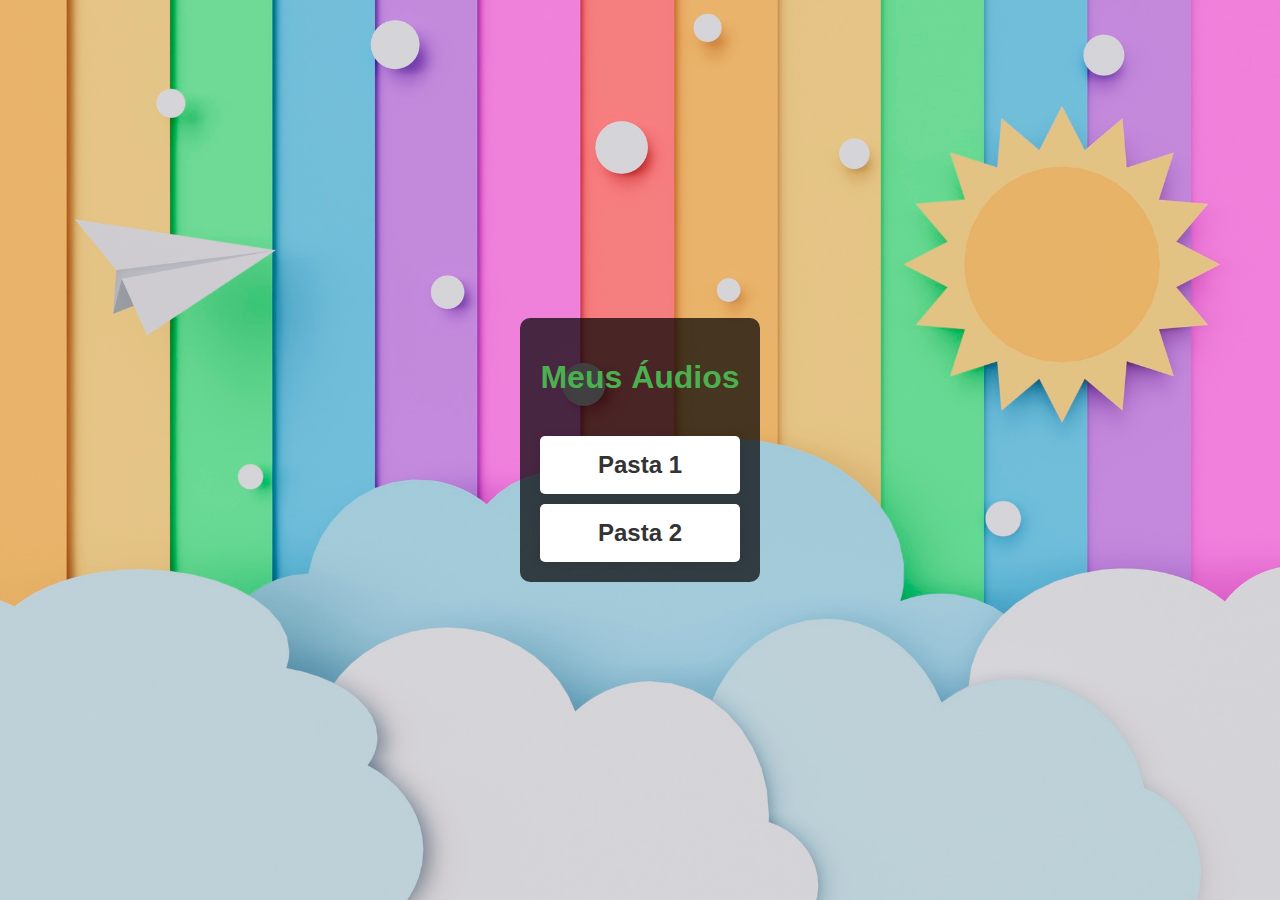
==== index.html @ 9796f1a0 "update2" ====
<!DOCTYPE html>
<html lang="pt-BR">
<head>
    <meta charset="UTF-8">
    <meta name="viewport" content="width=device-width, initial-scale=1.0">
    <title>Meus Áudios</title>
    <link rel="stylesheet" href="styles.css">
</head>
<body>
<div class="container">
    <h1>Meus Áudios</h1>
    <div class="pastas">
        <!-- Pasta 1 -->
        <div class="pasta" onclick="mostrarAudios('pasta1')">
            <h2>Pasta 1</h2>
            <div id="pasta1-audios" class="audios">
                <a href="audio1.html">Áudio 1</a>
                <a href="audio2.html">Áudio 2</a>
            </div>
        </div>

        <!-- Pasta 2 -->
        <div class="pasta" onclick="mostrarAudios('pasta2')">
            <h2>Pasta 2</h2>
            <div id="pasta2-audios" class="audios">
                <a href="audio3.html">Áudio 3</a>
                <a href="audio4.html">Áudio 4</a>
            </div>
        </div>

        <!-- Adicione mais pastas conforme necessário -->
    </div>
</div>

<script>
    // Função para mostrar/ocultar os áudios de uma pasta
    function mostrarAudios(pasta) {
        const audios = document.getElementById(`${pasta}-audios`);
        if (audios.style.display === "block") {
            audios.style.display = "none"; // Oculta os áudios
        } else {
            audios.style.display = "block"; // Mostra os áudios
        }
    }
</script>
</body>
</html>
---- styles.css ----
body {
    margin: 0;
    padding: 0;
    display: flex;
    justify-content: center;
    align-items: center;
    height: 100vh;
    background-image: url('fundo.jpg'); /* Imagem de fundo */
    background-size: cover;
    background-position: center;
    font-family: Arial, sans-serif;
    color: white;
}

.container {
    text-align: center;
    background-color: rgba(0, 0, 0, 0.7); /* Fundo semi-transparente */
    padding: 20px;
    border-radius: 10px;
}

audio {
    width: 80%;
    max-width: 400px;
    margin: 20px 0;
}

.qrcode img {
    width: 150px;
    height: 150px;
    margin-top: 20px;
}

a {
    color: #4CAF50;
    text-decoration: none;
}

a:hover {
    text-decoration: underline;
}

body {
    margin: 0;
    padding: 0;
    font-family: Arial, sans-serif;
    background-color: #f4f4f4;
}

.container {
    max-width: 800px;
    margin: 0 auto;
    padding: 20px;
}

h1 {
    text-align: center;
    margin-bottom: 40px;
    color: #4CAF50;
}

.pastas {
    display: flex;
    flex-direction: column;
    gap: 10px;
}

.pasta {
    background-color: #fff;
    padding: 15px;
    border-radius: 5px;
    box-shadow: 0 0 10px rgba(0, 0, 0, 0.1);
    cursor: pointer;
}

.pasta h2 {
    margin: 0;
    color: #333;
}

.audios {
    display: none; /* Oculta os áudios inicialmente */
    margin-top: 10px;
}

.audios a {
    display: block;
    padding: 10px;
    background-color: #f9f9f9;
    border-radius: 5px;
    text-decoration: none;
    color: #4CAF50;
    margin-bottom: 5px;
}

.audios a:hover {
    background-color: #e0e0e0;
}
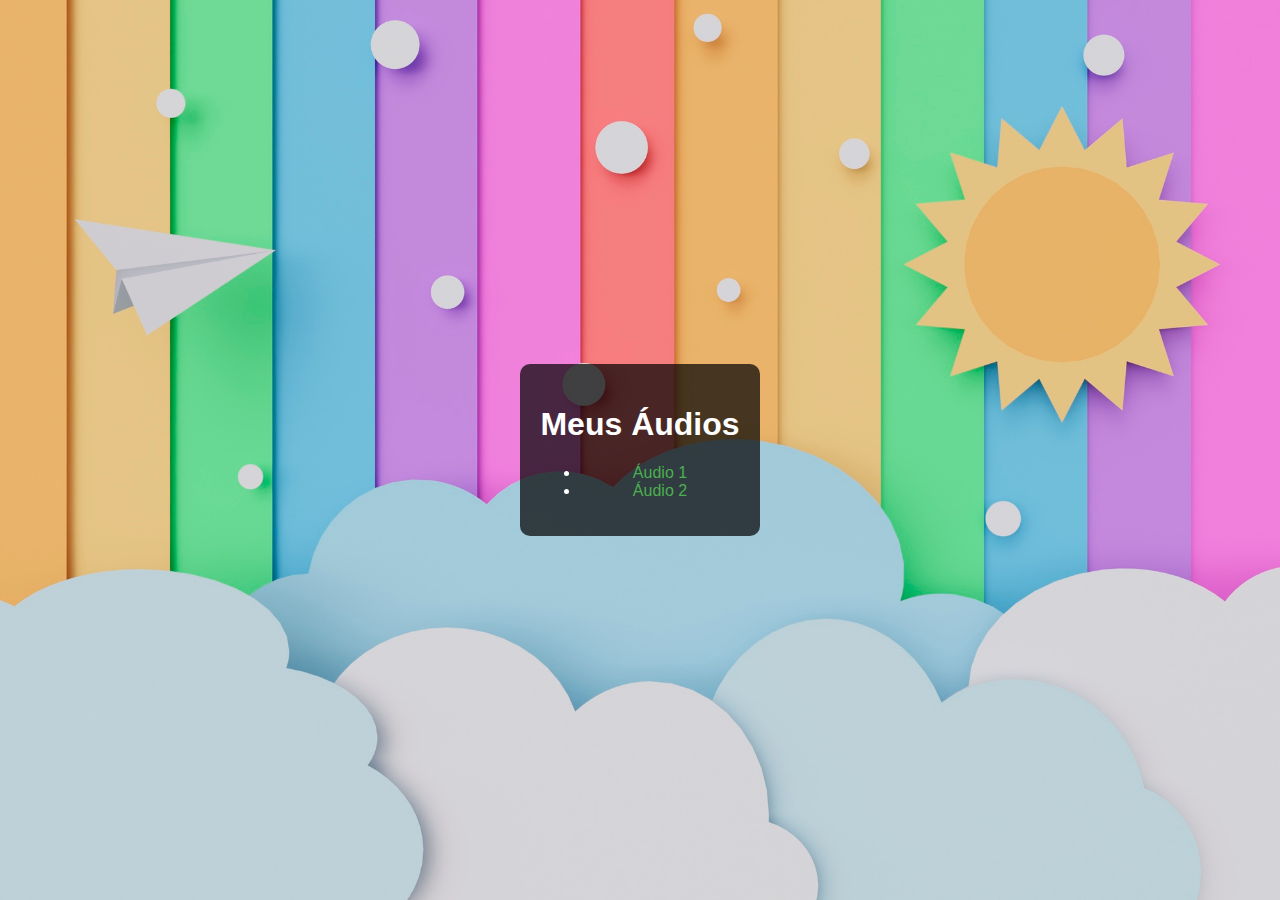
==== commit 24b04dc1: "Revert "update2"" ====
--- a/index.html
+++ b/index.html
@@ -3,45 +3,17 @@
 <head>
     <meta charset="UTF-8">
     <meta name="viewport" content="width=device-width, initial-scale=1.0">
-    <title>Meus Áudios</title>
+    <title>Página Inicial</title>
     <link rel="stylesheet" href="styles.css">
 </head>
 <body>
 <div class="container">
     <h1>Meus Áudios</h1>
-    <div class="pastas">
-        <!-- Pasta 1 -->
-        <div class="pasta" onclick="mostrarAudios('pasta1')">
-            <h2>Pasta 1</h2>
-            <div id="pasta1-audios" class="audios">
-                <a href="audio1.html">Áudio 1</a>
-                <a href="audio2.html">Áudio 2</a>
-            </div>
-        </div>
-
-        <!-- Pasta 2 -->
-        <div class="pasta" onclick="mostrarAudios('pasta2')">
-            <h2>Pasta 2</h2>
-            <div id="pasta2-audios" class="audios">
-                <a href="audio3.html">Áudio 3</a>
-                <a href="audio4.html">Áudio 4</a>
-            </div>
-        </div>
-
-        <!-- Adicione mais pastas conforme necessário -->
-    </div>
+    <ul>
+        <li><a href="audio1.html">Áudio 1</a></li>
+        <li><a href="audio2.html">Áudio 2</a></li>
+        <!-- Adicione mais links conforme necessário -->
+    </ul>
 </div>
-
-<script>
-    // Função para mostrar/ocultar os áudios de uma pasta
-    function mostrarAudios(pasta) {
-        const audios = document.getElementById(`${pasta}-audios`);
-        if (audios.style.display === "block") {
-            audios.style.display = "none"; // Oculta os áudios
-        } else {
-            audios.style.display = "block"; // Mostra os áudios
-        }
-    }
-</script>
 </body>
 </html>--- a/styles.css
+++ b/styles.css
@@ -38,61 +38,4 @@
 
 a:hover {
     text-decoration: underline;
-}
-
-body {
-    margin: 0;
-    padding: 0;
-    font-family: Arial, sans-serif;
-    background-color: #f4f4f4;
-}
-
-.container {
-    max-width: 800px;
-    margin: 0 auto;
-    padding: 20px;
-}
-
-h1 {
-    text-align: center;
-    margin-bottom: 40px;
-    color: #4CAF50;
-}
-
-.pastas {
-    display: flex;
-    flex-direction: column;
-    gap: 10px;
-}
-
-.pasta {
-    background-color: #fff;
-    padding: 15px;
-    border-radius: 5px;
-    box-shadow: 0 0 10px rgba(0, 0, 0, 0.1);
-    cursor: pointer;
-}
-
-.pasta h2 {
-    margin: 0;
-    color: #333;
-}
-
-.audios {
-    display: none; /* Oculta os áudios inicialmente */
-    margin-top: 10px;
-}
-
-.audios a {
-    display: block;
-    padding: 10px;
-    background-color: #f9f9f9;
-    border-radius: 5px;
-    text-decoration: none;
-    color: #4CAF50;
-    margin-bottom: 5px;
-}
-
-.audios a:hover {
-    background-color: #e0e0e0;
 }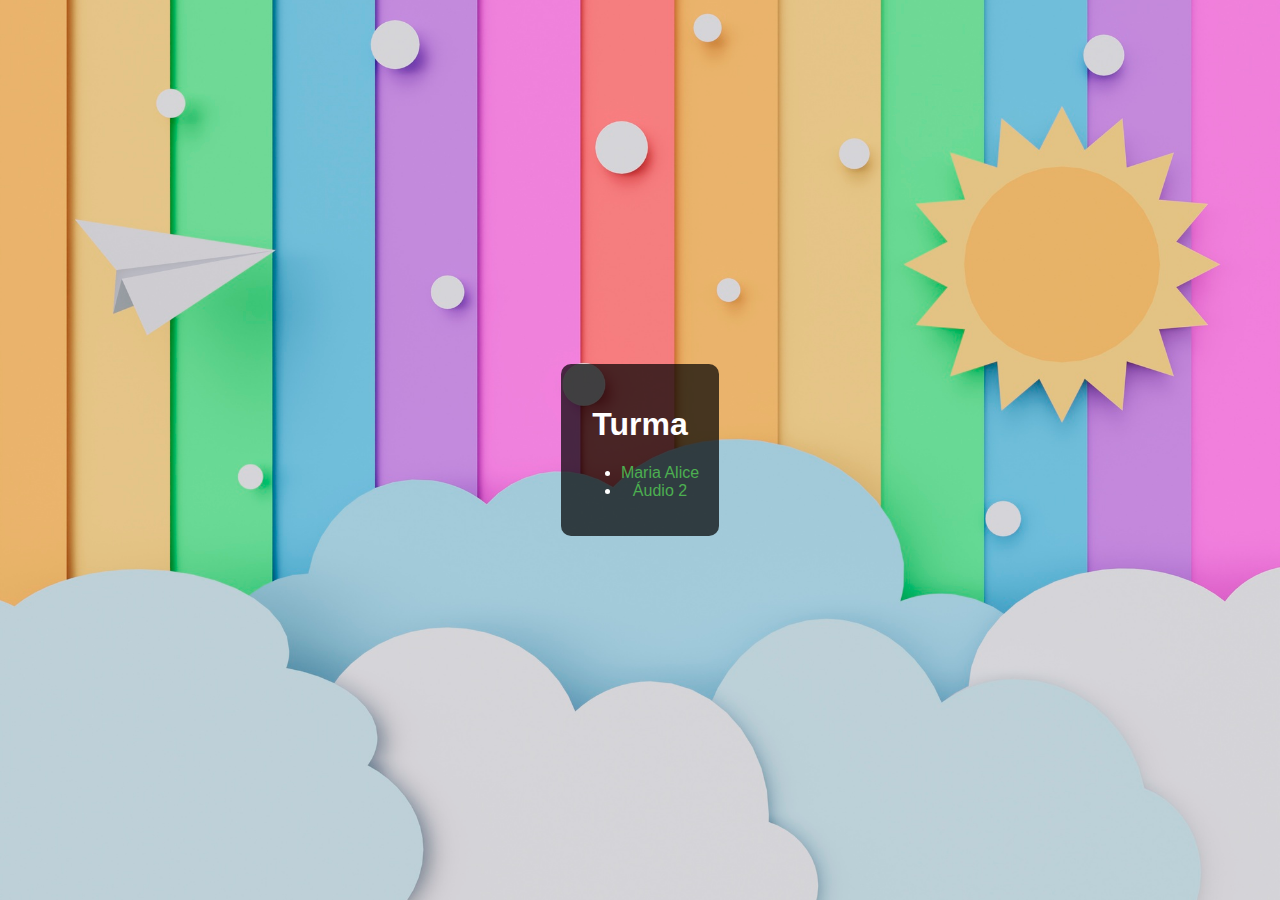
==== commit c023d496: "maria alice" ====
--- a/index.html
+++ b/index.html
@@ -8,9 +8,9 @@
 </head>
 <body>
 <div class="container">
-    <h1>Meus Áudios</h1>
+    <h1>Turma</h1>
     <ul>
-        <li><a href="audio1.html">Áudio 1</a></li>
+        <li><a href="maria_alice.html">Maria Alice</a></li>
         <li><a href="audio2.html">Áudio 2</a></li>
         <!-- Adicione mais links conforme necessário -->
     </ul>
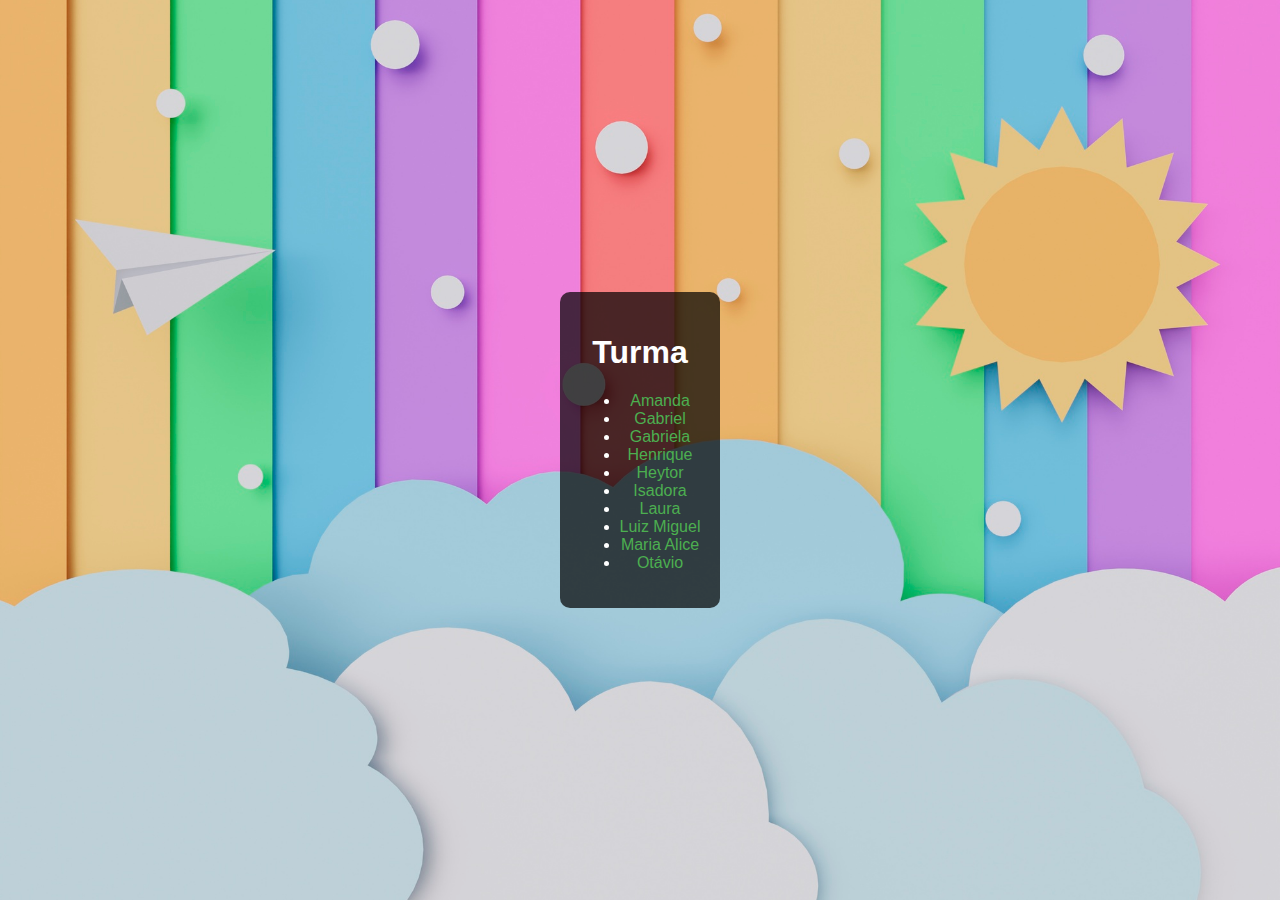
==== commit a30f74e1: "update" ====
--- a/index.html
+++ b/index.html
@@ -10,9 +10,16 @@
 <div class="container">
     <h1>Turma</h1>
     <ul>
+        <li><a href="amanda.html">Amanda</a></li>
+        <li><a href="gabriel.html">Gabriel</a></li>
+        <li><a href="gabriela.html">Gabriela</a></li>
+        <li><a href="henrique.html">Henrique</a></li>
+        <li><a href="heytor.html">Heytor</a></li>
+        <li><a href="isadora.html">Isadora</a></li>
+        <li><a href="laura.html">Laura</a></li>
+        <li><a href="luiz_miguel.html">Luiz Miguel</a></li>
         <li><a href="maria_alice.html">Maria Alice</a></li>
-        <li><a href="audio2.html">Áudio 2</a></li>
-        <!-- Adicione mais links conforme necessário -->
+        <li><a href="otavio.html">Otávio</a></li>
     </ul>
 </div>
 </body>
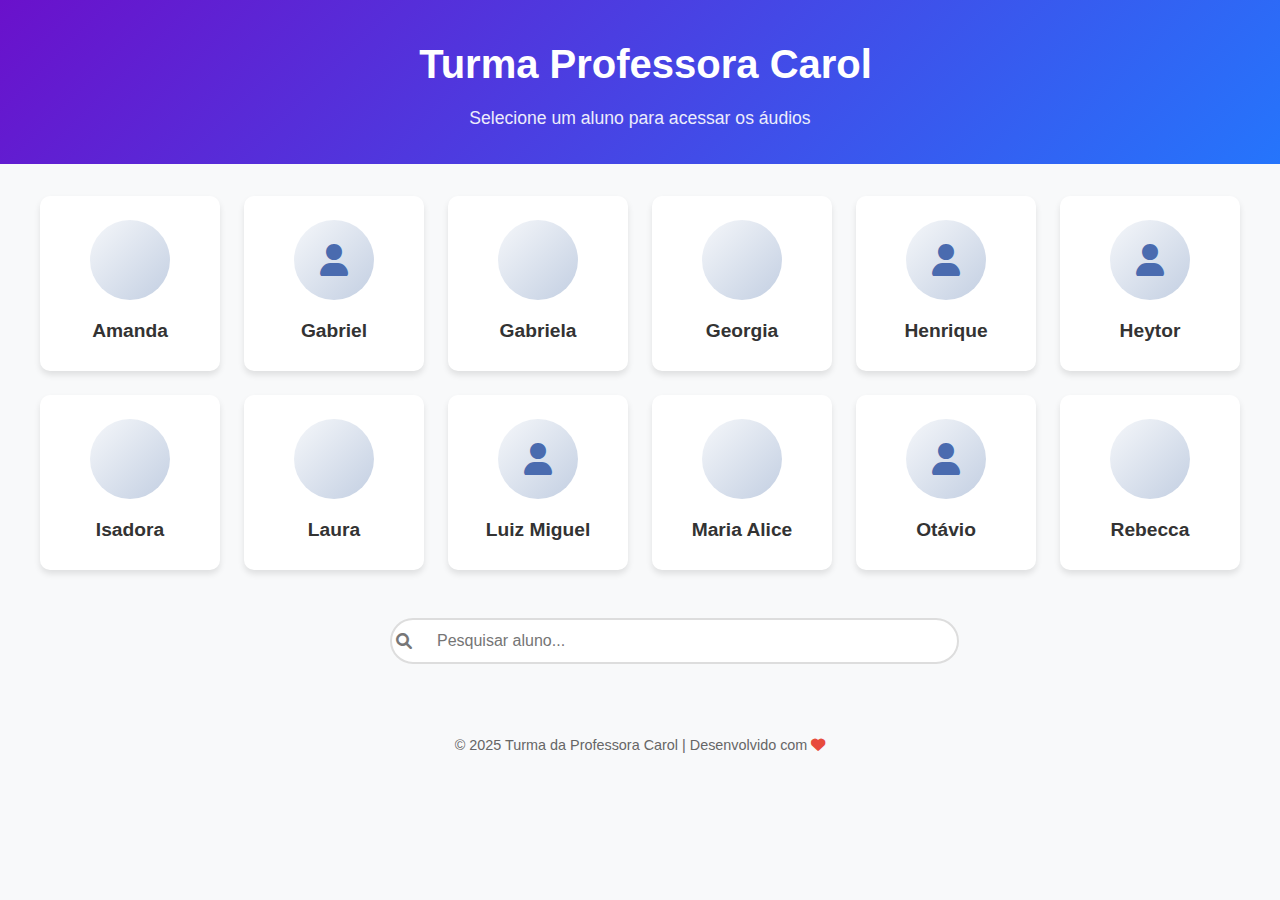
==== commit 58d4574a: "Alteração" ====
--- a/index.html
+++ b/index.html
@@ -3,24 +3,98 @@
 <head>
     <meta charset="UTF-8">
     <meta name="viewport" content="width=device-width, initial-scale=1.0">
-    <title>Página Inicial</title>
-    <link rel="stylesheet" href="styles.css">
+    <title>Turma | Áudios dos Alunos</title>
+    <link rel="stylesheet" href="styles_index.css">
+    <link rel="stylesheet" href="https://cdnjs.cloudflare.com/ajax/libs/font-awesome/6.0.0-beta3/css/all.min.css">
 </head>
 <body>
-<div class="container">
-    <h1>Turma</h1>
-    <ul>
-        <li><a href="amanda.html">Amanda</a></li>
-        <li><a href="gabriel.html">Gabriel</a></li>
-        <li><a href="gabriela.html">Gabriela</a></li>
-        <li><a href="henrique.html">Henrique</a></li>
-        <li><a href="heytor.html">Heytor</a></li>
-        <li><a href="isadora.html">Isadora</a></li>
-        <li><a href="laura.html">Laura</a></li>
-        <li><a href="luiz_miguel.html">Luiz Miguel</a></li>
-        <li><a href="maria_alice.html">Maria Alice</a></li>
-        <li><a href="otavio.html">Otávio</a></li>
-    </ul>
+<div class="header">
+    <h1><i class="fas fa-users-class"></i> Turma Professora Carol</h1>
+    <p>Selecione um aluno para acessar os áudios</p>
 </div>
+
+<div class="student-grid">
+    <a href="amanda.html" class="student-card">
+        <div class="avatar"><i class="fas fa-user-girl"></i></div>
+        <h3>Amanda</h3>
+    </a>
+
+    <a href="gabriel.html" class="student-card">
+        <div class="avatar"><i class="fas fa-user"></i></div>
+        <h3>Gabriel</h3>
+    </a>
+
+    <a href="gabriela.html" class="student-card">
+        <div class="avatar"><i class="fas fa-user-girl"></i></div>
+        <h3>Gabriela</h3>
+    </a>
+
+    <a href="georgia.html" class="student-card">
+        <div class="avatar"><i class="fas fa-user-girl"></i></div>
+        <h3>Georgia</h3>
+    </a>
+
+    <a href="henrique.html" class="student-card">
+        <div class="avatar"><i class="fas fa-user"></i></div>
+        <h3>Henrique</h3>
+    </a>
+
+    <a href="heytor.html" class="student-card">
+        <div class="avatar"><i class="fas fa-user"></i></div>
+        <h3>Heytor</h3>
+    </a>
+
+    <a href="isadora.html" class="student-card">
+        <div class="avatar"><i class="fas fa-user-girl"></i></div>
+        <h3>Isadora</h3>
+    </a>
+
+    <a href="laura.html" class="student-card">
+        <div class="avatar"><i class="fas fa-user-girl"></i></div>
+        <h3>Laura</h3>
+    </a>
+
+    <a href="luiz_miguel.html" class="student-card">
+        <div class="avatar"><i class="fas fa-user"></i></div>
+        <h3>Luiz Miguel</h3>
+    </a>
+
+    <a href="maria_alice.html" class="student-card">
+        <div class="avatar"><i class="fas fa-user-girl"></i></div>
+        <h3>Maria Alice</h3>
+    </a>
+
+    <a href="otavio.html" class="student-card">
+        <div class="avatar"><i class="fas fa-user"></i></div>
+        <h3>Otávio</h3>
+    </a>
+
+    <a href="rebecca.html" class="student-card">
+        <div class="avatar"><i class="fas fa-user-girl"></i></div>
+        <h3>Rebecca</h3>
+    </a>
+</div>
+
+<div class="search-box">
+    <input type="text" id="searchInput" placeholder="Pesquisar aluno...">
+    <i class="fas fa-search"></i>
+</div>
+
+<footer>
+    <p>© 2025 Turma da Professora Carol | Desenvolvido com <i class="fas fa-heart"></i></p>
+</footer>
+
+<script>
+    // Função de pesquisa
+    document.getElementById('searchInput').addEventListener('input', function() {
+        const searchTerm = this.value.toLowerCase();
+        const cards = document.querySelectorAll('.student-card');
+
+        cards.forEach(card => {
+            const name = card.querySelector('h3').textContent.toLowerCase();
+            card.style.display = name.includes(searchTerm) ? 'flex' : 'none';
+        });
+    });
+</script>
 </body>
 </html>--- a/styles_index.css
+++ b/styles_index.css
@@ -0,0 +1,138 @@
+/* Estilos Gerais */
+body {
+    font-family: 'Segoe UI', Tahoma, Geneva, Verdana, sans-serif;
+    background-color: #f8f9fa;
+    color: #333;
+    margin: 0;
+    padding: 0;
+    line-height: 1.6;
+}
+
+/* Cabeçalho */
+.header {
+    text-align: center;
+    padding: 2rem 1rem;
+    background: linear-gradient(135deg, #6a11cb 0%, #2575fc 100%);
+    color: white;
+    margin-bottom: 2rem;
+}
+
+.header h1 {
+    margin: 0;
+    font-size: 2.5rem;
+}
+
+.header p {
+    margin: 0.5rem 0 0;
+    opacity: 0.9;
+    font-size: 1.1rem;
+}
+
+/* Grade de Alunos */
+.student-grid {
+    display: grid;
+    grid-template-columns: repeat(auto-fill, minmax(180px, 1fr));
+    gap: 1.5rem;
+    padding: 0 1.5rem;
+    max-width: 1200px;
+    margin: 0 auto 3rem;
+}
+
+.student-card {
+    display: flex;
+    flex-direction: column;
+    align-items: center;
+    text-decoration: none;
+    color: #333;
+    background: white;
+    border-radius: 10px;
+    padding: 1.5rem 1rem;
+    transition: all 0.3s ease;
+    box-shadow: 0 4px 6px rgba(0, 0, 0, 0.1);
+}
+
+.student-card:hover {
+    transform: translateY(-5px);
+    box-shadow: 0 10px 20px rgba(0, 0, 0, 0.1);
+}
+
+.avatar {
+    width: 80px;
+    height: 80px;
+    border-radius: 50%;
+    background: linear-gradient(135deg, #f5f7fa 0%, #c3cfe2 100%);
+    display: flex;
+    align-items: center;
+    justify-content: center;
+    margin-bottom: 1rem;
+    font-size: 2rem;
+    color: #4a6baf;
+}
+
+.student-card h3 {
+    margin: 0;
+    font-size: 1.2rem;
+    text-align: center;
+}
+
+/* Caixa de Pesquisa */
+.search-box {
+    max-width: 500px;
+    margin: 0 auto 2rem;
+    position: relative;
+    padding: 0 1.5rem;
+}
+
+.search-box input {
+    width: 100%;
+    padding: 12px 20px;
+    padding-left: 45px;
+    border: 2px solid #ddd;
+    border-radius: 30px;
+    font-size: 1rem;
+    outline: none;
+    transition: all 0.3s;
+}
+
+.search-box input:focus {
+    border-color: #4a6baf;
+    box-shadow: 0 0 0 3px rgba(74, 107, 175, 0.2);
+}
+
+.search-box i {
+    position: absolute;
+    left: 30px;
+    top: 50%;
+    transform: translateY(-50%);
+    color: #777;
+}
+
+/* Rodapé */
+footer {
+    text-align: center;
+    padding: 1.5rem;
+    color: #666;
+    font-size: 0.9rem;
+}
+
+footer i {
+    color: #e74c3c;
+}
+
+/* Responsividade */
+@media (max-width: 768px) {
+    .student-grid {
+        grid-template-columns: repeat(auto-fill, minmax(140px, 1fr));
+        gap: 1rem;
+    }
+
+    .avatar {
+        width: 60px;
+        height: 60px;
+        font-size: 1.5rem;
+    }
+
+    .student-card h3 {
+        font-size: 1rem;
+    }
+}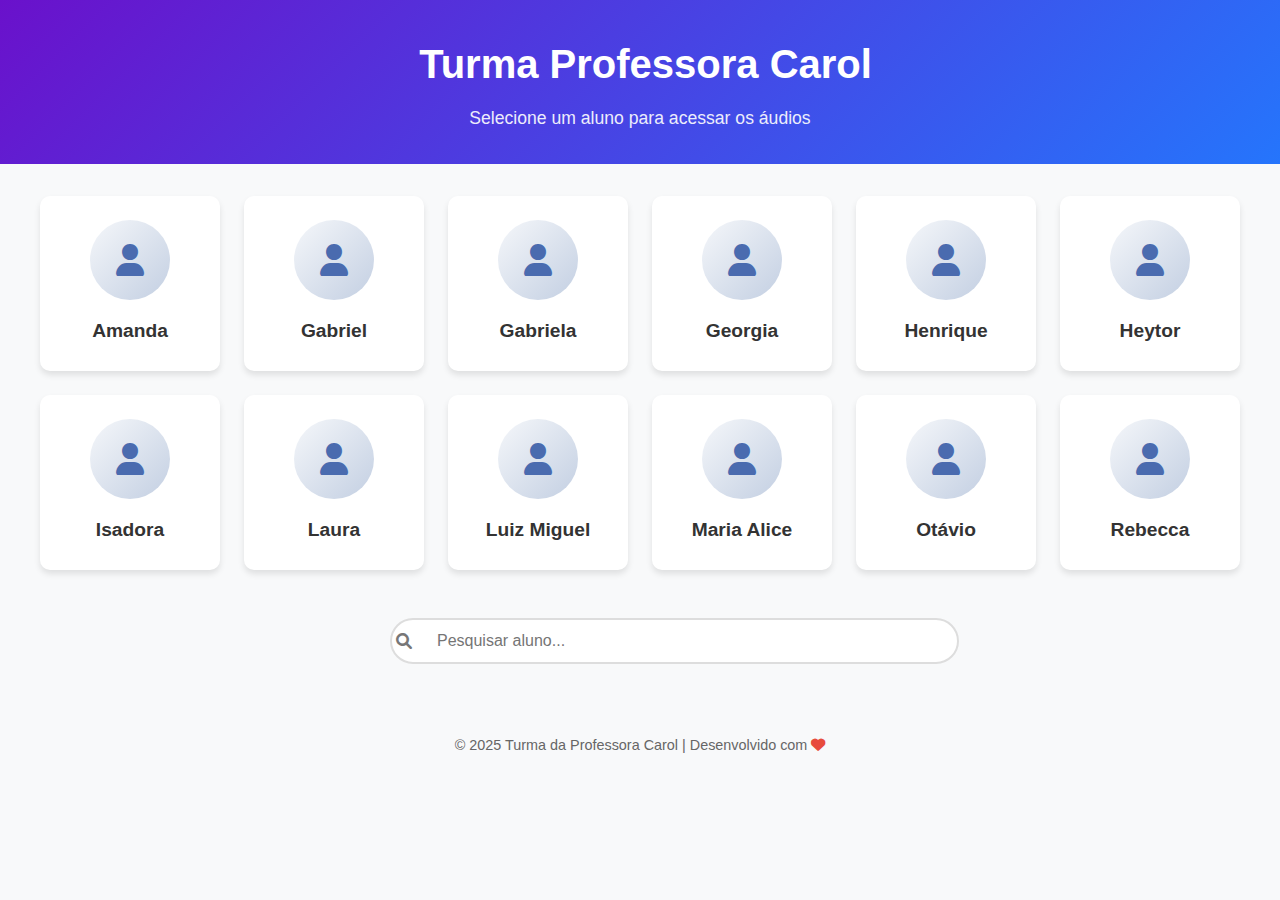
==== commit ece12308: "Update index.html" ====
--- a/index.html
+++ b/index.html
@@ -15,7 +15,7 @@
 
 <div class="student-grid">
     <a href="amanda.html" class="student-card">
-        <div class="avatar"><i class="fas fa-user-girl"></i></div>
+        <div class="avatar"><i class="fas fa-user"></i></div>
         <h3>Amanda</h3>
     </a>
 
@@ -25,12 +25,12 @@
     </a>
 
     <a href="gabriela.html" class="student-card">
-        <div class="avatar"><i class="fas fa-user-girl"></i></div>
+        <div class="avatar"><i class="fas fa-user"></i></div>
         <h3>Gabriela</h3>
     </a>
 
     <a href="georgia.html" class="student-card">
-        <div class="avatar"><i class="fas fa-user-girl"></i></div>
+        <div class="avatar"><i class="fas fa-user"></i></div>
         <h3>Georgia</h3>
     </a>
 
@@ -45,12 +45,12 @@
     </a>
 
     <a href="isadora.html" class="student-card">
-        <div class="avatar"><i class="fas fa-user-girl"></i></div>
+        <div class="avatar"><i class="fas fa-user"></i></div>
         <h3>Isadora</h3>
     </a>
 
     <a href="laura.html" class="student-card">
-        <div class="avatar"><i class="fas fa-user-girl"></i></div>
+        <div class="avatar"><i class="fas fa-user"></i></div>
         <h3>Laura</h3>
     </a>
 
@@ -60,7 +60,7 @@
     </a>
 
     <a href="maria_alice.html" class="student-card">
-        <div class="avatar"><i class="fas fa-user-girl"></i></div>
+        <div class="avatar"><i class="fas fa-user"></i></div>
         <h3>Maria Alice</h3>
     </a>
 
@@ -70,7 +70,7 @@
     </a>
 
     <a href="rebecca.html" class="student-card">
-        <div class="avatar"><i class="fas fa-user-girl"></i></div>
+        <div class="avatar"><i class="fas fa-user"></i></div>
         <h3>Rebecca</h3>
     </a>
 </div>
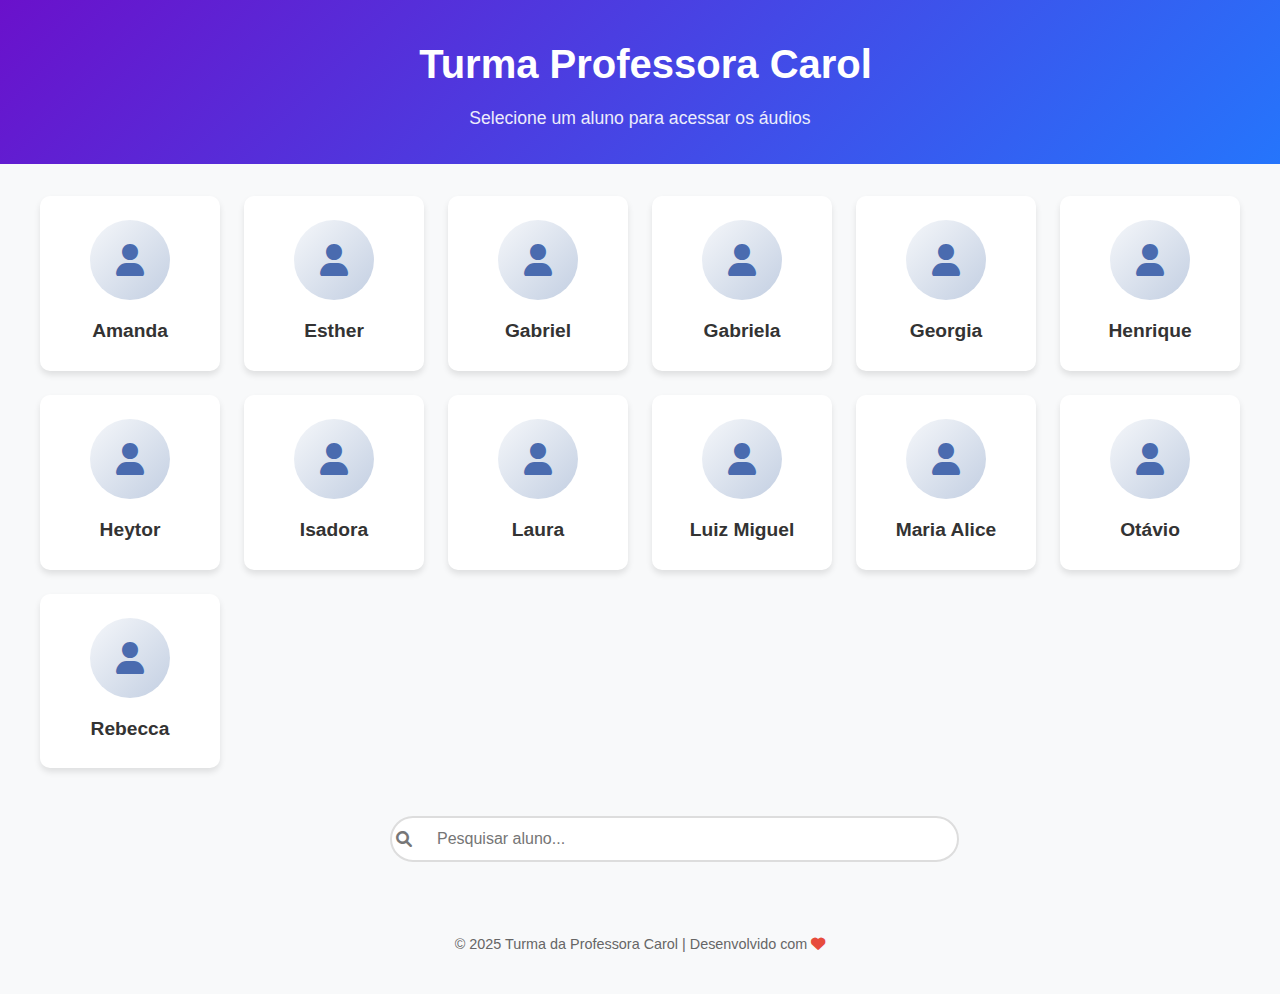
==== commit 2286b2a3: "Inclusao da esther" ====
--- a/index.html
+++ b/index.html
@@ -17,6 +17,11 @@
     <a href="amanda.html" class="student-card">
         <div class="avatar"><i class="fas fa-user"></i></div>
         <h3>Amanda</h3>
+    </a>
+
+    <a href="esther.html" class="student-card">
+        <div class="avatar"><i class="fas fa-user"></i></div>
+        <h3>Esther</h3>
     </a>
 
     <a href="gabriel.html" class="student-card">
